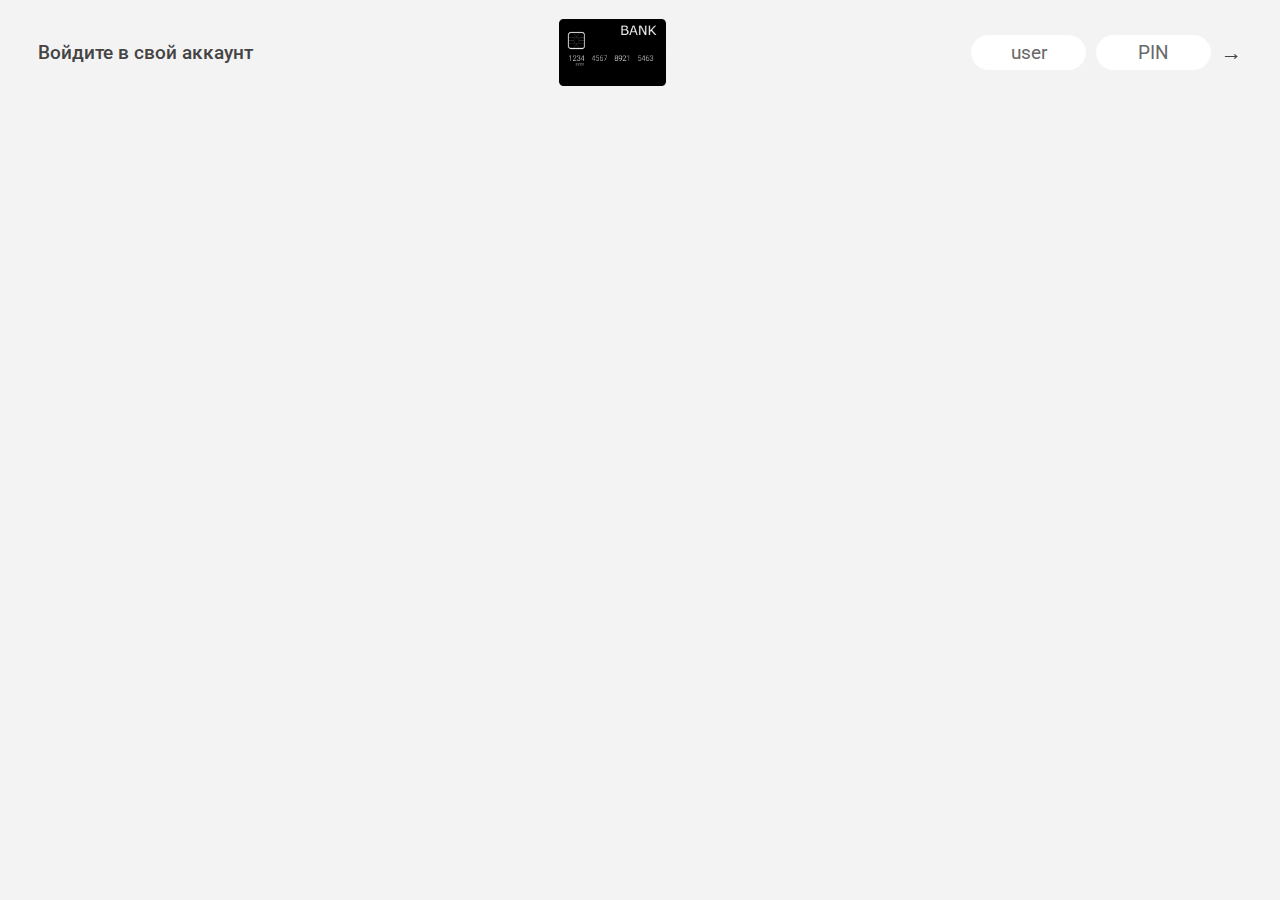
==== ibank.html @ 46422063 "Create SimplyBank site & ibank" ====
<!DOCTYPE html>
<html lang="ru">

<head>
    <meta charset="UTF-8" />
    <meta name="viewport" content="width=device-width, initial-scale=1.0" />
    <meta http-equiv="X-UA-Compatible" content="ie=edge" />
    <link rel="shortcut icon" type="image/png" href="/logo.png" />

    <link rel="preconnect" href="https://fonts.googleapis.com" />
    <link rel="preconnect" href="https://fonts.gstatic.com" crossorigin />
    <link href="https://fonts.googleapis.com/css2?family=Roboto&display=swap" rel="stylesheet" />

    <link rel="stylesheet" href="style_ibank.css" />
    <title>Просто Банк</title>
</head>

<body>
    <!-- Верхняя навигация -->
    <nav>
        <p class="welcome">Войдите в свой аккаунт</p>
        <img src="./img/logo.png" alt="logo" class="logo" />
        <form class="login">
            <input type="text" placeholder="user" class="login__input login__input--user" />
            <!-- В реальных приложениях используется type="password" -->
            <input type="text" placeholder="PIN" maxlength="4" class="login__input login__input--pin" />
            <button class="login__btn">&rarr;</button>
        </form>
    </nav>

    <main class="app">
        <!-- Balance -->
        <div class="balance">
            <div>
                <p class="balance__label">Текущий баланс</p>
                <p class="balance__date">На <span class="date">03/12/2021</span></p>
            </div>
            <p class="balance__value">0000$</p>
        </div>

        <!-- Transactions -->
        <div class="transactions">
            <div class="transactions__row">
                <div class="transactions__type transactions__type--deposit">
                    2 депозит
                </div>
                <div class="transactions__date">2 дня назад</div>
                <div class="transactions__value">5 000$</div>
            </div>
            <div class="transactions__row">
                <div class="transactions__type transactions__type--withdrawal">
                    1 вывод средств
                </div>
                <div class="transactions__date">21/01/2022</div>
                <div class="transactions__value">-256S</div>
            </div>
        </div>

        <!-- Total -->
        <div class="total">
            <p class="total__label">Получение</p>
            <p class="total__value total__value--in">0000$</p>
            <p class="total__label">Вывод</p>
            <p class="total__value total__value--out">0000$</p>
            <p class="total__label">Процент</p>
            <p class="total__value total__value--interest">0000$</p>
            <button class="btn--sort">&downarrow; СОРТИРОВАТЬ</button>
        </div>

        <!-- Operation - Transfers -->
        <div class="operation operation--transfer">
            <h2>Перевести деньги</h2>
            <form class="form form--transfer">
                <input type="text" class="form__input form__input--to" />
                <input type="number" class="form__input form__input--amount" />
                <button class="form__btn form__btn--transfer">&rarr;</button>
                <label class="form__label">Получатель</label>
                <label class="form__label">Сумма</label>
            </form>
        </div>

        <!-- Operation - Loan -->
        <div class="operation operation--loan">
            <h2>Запросить займ</h2>
            <form class="form form--loan">
                <input type="number" class="form__input form__input--loan-amount" />
                <button class="form__btn form__btn--loan">&rarr;</button>
                <label class="form__label form__label--loan">Сумма</label>
            </form>
        </div>

        <!-- Operation - Close -->
        <div class="operation operation--close">
            <h2>Закрыть счёт</h2>
            <form class="form form--close">
                <input type="text" class="form__input form__input--user" />
                <input type="password" maxlength="6" class="form__input form__input--pin" />
                <button class="form__btn form__btn--close">&rarr;</button>
                <label class="form__label">Подтвердить имя</label>
                <label class="form__label">Подтвердить PIN</label>
            </form>
        </div>

        <!-- Logout timer -->
        <p class="logout-timer">
            Выход из приложения через <span class="timer">05:00</span>
        </p>
    </main>

    <script src="script_ibank.js"></script>
</body>

</html>
---- style_ibank.css ----
* {
  margin: 0;
  padding: 0;
  box-sizing: inherit;
}

html {
  font-size: 60%;
  box-sizing: border-box;
}

body {
  font-family: 'Roboto', sans-serif;
  color: #444;
  background-color: #f3f3f3;
  height: 100vh;
  padding: 2rem;
}

nav {
  display: flex;
  justify-content: space-between;
  align-items: center;
  padding: 0 2rem;
}

.welcome {
  font-size: 2rem;
  font-weight: 500;
}

.logo {
  height: 7rem;
}

.login {
  display: flex;
}

.login__input {
  border: none;
  padding: 0.5rem 2rem;
  font-size: 2rem;
  font-family: inherit;
  text-align: center;
  width: 12rem;
  border-radius: 10rem;
  margin-right: 1rem;
  color: inherit;
  border: 1px solid #fff;
  transition: all 0.3s;
}

.login__input:focus {
  outline: none;
  border: 1px solid #ccc;
}

.login__input::placeholder {
  color: rgb(105, 105, 105);
}

.login__btn {
  border: none;
  background: none;
  font-size: 2.2rem;
  color: inherit;
  cursor: pointer;
  transition: all 0.3s;
}

.login__btn:hover,
.login__btn:focus,
.btn--sort:hover,
.btn--sort:focus {
  outline: none;
  color: rgb(105, 105, 105);
}

/* Main */
.app {
  position: relative;
  max-width: 120rem;
  margin: 4rem auto;
  display: grid;
  grid-template-columns: 4fr 3fr;
  grid-template-rows: auto repeat(3, 15rem) auto;
  gap: 2rem;

  /* Create fade anumation */
  opacity: 0;
  transition: all 1s;
}

.balance {
  grid-column: 1 / span 2;
  display: flex;
  align-items: flex-end;
  justify-content: space-between;
  margin-bottom: 2rem;
}

.balance__label {
  font-size: 2.2rem;
  font-weight: 500;
  margin-bottom: -0.2rem;
}

.balance__date {
  font-size: 1.4rem;
  color: rgb(110, 110, 110);
}

.balance__value {
  font-size: 4.5rem;
  font-weight: 400;
}

/* Transactions */
.transactions {
  grid-row: 2 / span 3;
  background-color: #fff;
  border-radius: 1rem;
  overflow: scroll;
}

.transactions__row {
  padding: 2.25rem 4rem;
  display: flex;
  align-items: center;
  border-bottom: 1px solid #eee;
}

.transactions__type {
  font-size: 1.1rem;
  text-transform: uppercase;
  font-weight: 500;
  color: #fff;
  padding: 0.1rem 1rem;
  border-radius: 10rem;
  margin-right: 2rem;
}

.transactions__date {
  font-size: 1.1rem;
  text-transform: uppercase;
  font-weight: 500;
  color: rgb(86, 86, 86);
}

.transactions__type--deposit {
  background-image: linear-gradient(to top left, #399bb3, #72d6e4);
}

.transactions__type--withdrawal {
  background-image: linear-gradient(to top left, #f07b0d, #ca7e1a);
}

.transactions__value {
  font-size: 1.8rem;
  margin-left: auto;
}

/* Total */
.total {
  grid-row: 5 / 6;
  display: flex;
  align-items: baseline;
  padding: 0 0.3rem;
  margin-top: 1rem;
}

.total__label {
  font-size: 1.2rem;
  font-weight: 500;
  text-transform: uppercase;
  margin-right: 0.8rem;
}

.total__value {
  font-size: 2.2rem;
  margin-right: 2.5rem;
}

.total__value--in,
.total__value--interest {
  color: #399bb3;
}

.total__value--out {
  color: #f07b0d;
}

.btn--sort {
  margin-left: auto;
  border: none;
  background: none;
  font-size: 1.3rem;
  font-weight: 500;
  cursor: pointer;
}

/* Operations */
.operation {
  border-radius: 1rem;
  padding: 3rem 4rem;
  color: #333;
}

.operation--transfer {
  background-image: linear-gradient(to top left, #547202, #b7d433);
}

.operation--loan {
  background-image: linear-gradient(to top left, #068394, #40dad2);
}

.operation--close {
  background-image: linear-gradient(to top left, #e93c07, #d36c71);
}

h2 {
  margin-bottom: 1.5rem;
  font-size: 1.7rem;
  font-weight: 600;
  color: #333;
}

.form {
  display: grid;
  grid-template-columns: 2.5fr 2.5fr 1fr;
  grid-template-rows: auto auto;
  gap: 0.4rem 1rem;
}

/* Exceptions for interest */
.form.form--loan {
  grid-template-columns: 2.5fr 1fr 2.5fr;
}
.form__label--loan {
  grid-row: 2;
}
/* End of exceptions */

.form__input {
  width: 100%;
  border: none;
  background-color: rgba(255, 255, 255, 0.4);
  font-family: inherit;
  font-size: 1.6rem;
  text-align: center;
  color: #333;
  padding: 0.3rem 1rem;
  border-radius: 0.7rem;
  transition: all 0.3s;
}

.form__input:focus {
  outline: none;
  background-color: rgba(255, 255, 255, 0.6);
}

.form__label {
  font-size: 1.4rem;
  text-align: center;
}

.form__btn {
  border: none;
  border-radius: 0.7rem;
  font-size: 1.8rem;
  background-color: #fff;
  cursor: pointer;
  transition: all 0.3s;
}

.form__btn:focus {
  outline: none;
  background-color: rgba(255, 255, 255, 0.8);
}

.logout-timer {
  padding: 0 0.3rem;
  margin-top: 1.9rem;
  text-align: right;
  font-size: 1.25rem;
}

.timer {
  font-weight: 600;
}
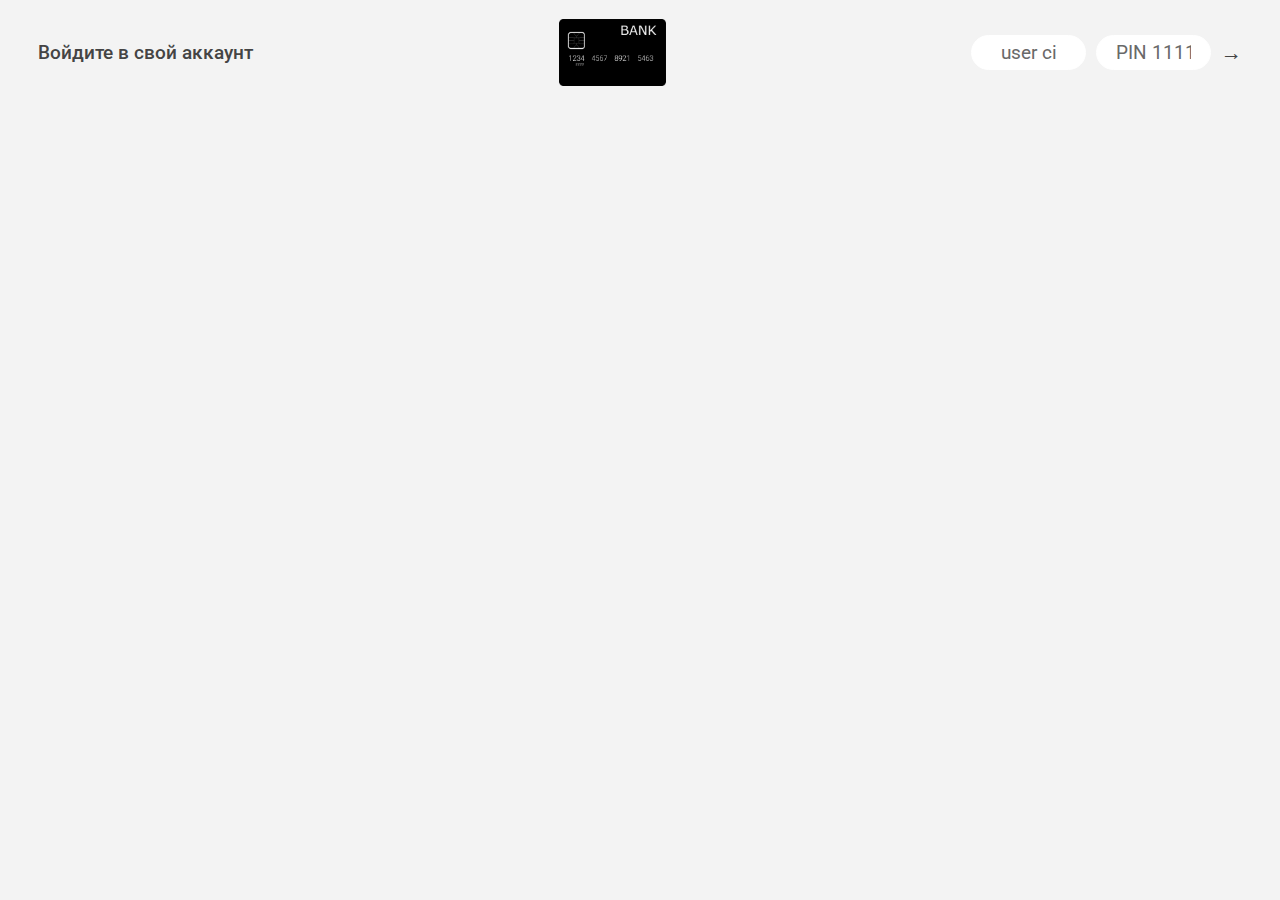
==== commit a3547abc: "Add smooth scroll for nav links" ====
--- a/ibank.html
+++ b/ibank.html
@@ -21,9 +21,9 @@
         <p class="welcome">Войдите в свой аккаунт</p>
         <img src="./img/logo.png" alt="logo" class="logo" />
         <form class="login">
-            <input type="text" placeholder="user" class="login__input login__input--user" />
+            <input type="text" placeholder="user ci" class="login__input login__input--user" />
             <!-- В реальных приложениях используется type="password" -->
-            <input type="text" placeholder="PIN" maxlength="4" class="login__input login__input--pin" />
+            <input type="text" placeholder="PIN 1111" maxlength="4" class="login__input login__input--pin" />
             <button class="login__btn">&rarr;</button>
         </form>
     </nav>
